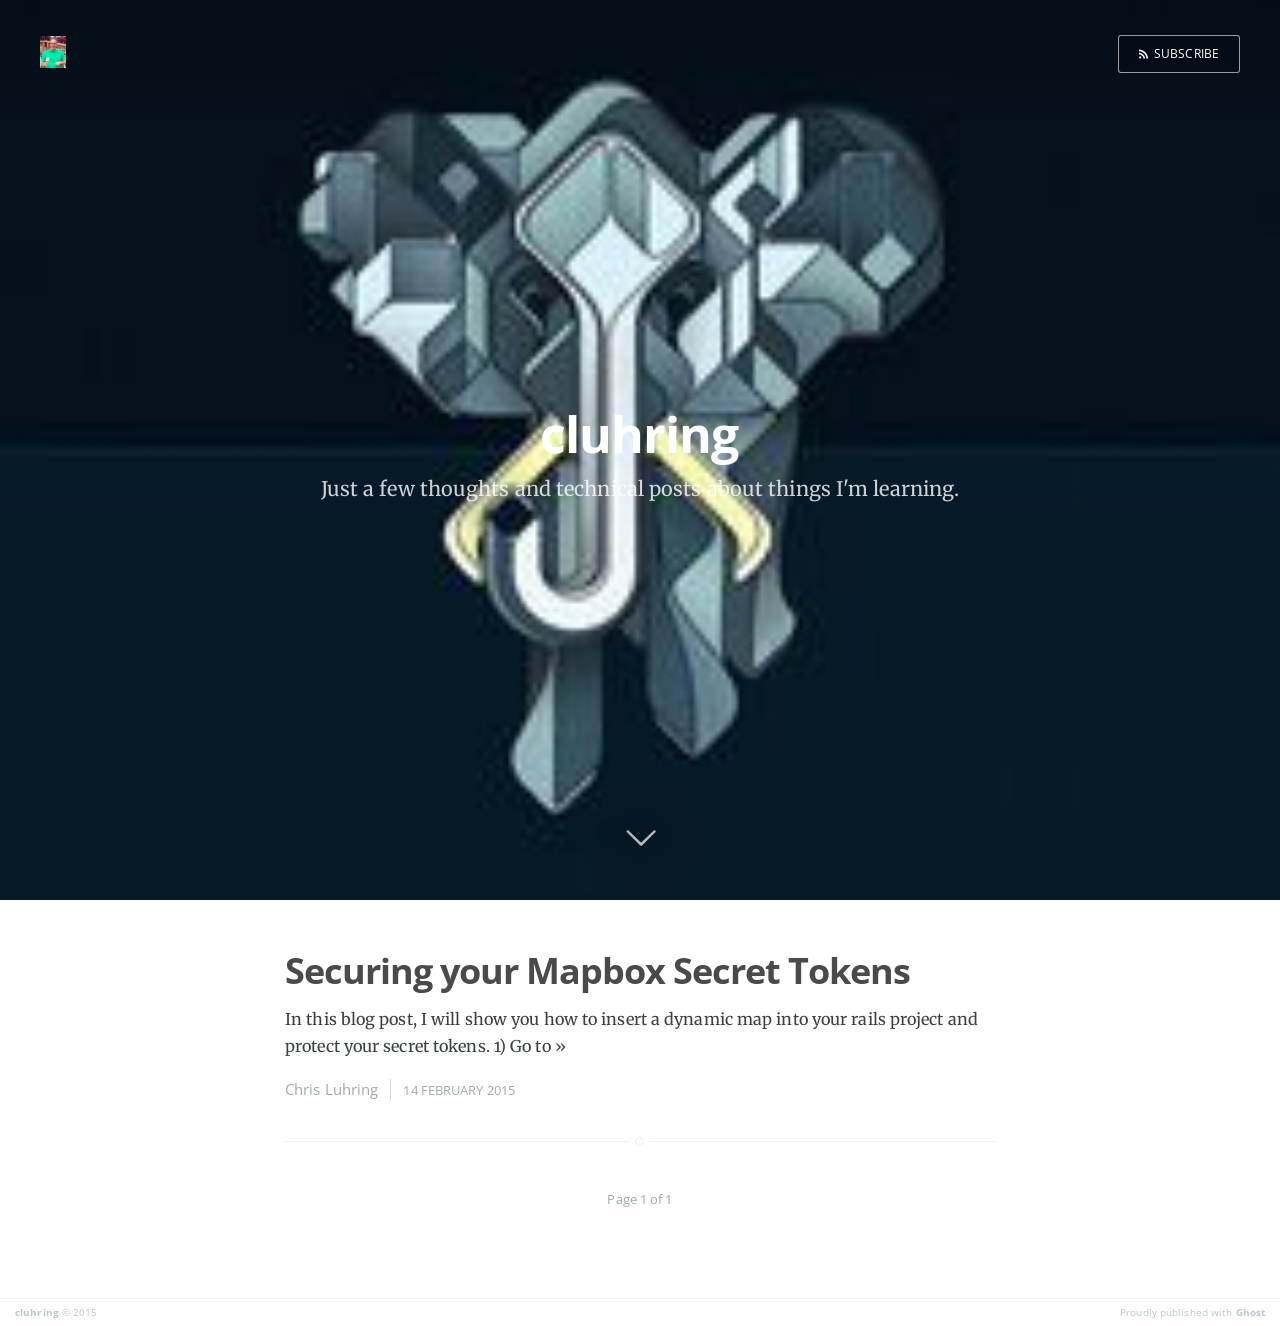
==== index.html @ e5c7f3c8 "my first ghost blogpost" ====
<head>
    <meta charset="utf-8">
    <meta http-equiv="X-UA-Compatible" content="IE=edge">

    <title>cluhring</title>
    <meta name="description" content="Just a few thoughts and technical posts about things I'm learning.">

    <meta name="HandheldFriendly" content="True">
    <meta name="viewport" content="width=device-width, initial-scale=1.0">

    <link rel="shortcut icon" href="favicon.ico">

    <link rel="stylesheet" type="text/css" href="assets/css/screen.css?v=d497b4881d">
    <link rel="stylesheet" type="text/css" href="http://fonts.googleapis.com/css?family=Merriweather:300,700,700italic,300italic%7COpen+Sans:700,400">

    <link rel="canonical" href="http://localhost:2368/">
    <meta name="generator" content="Ghost 0.5">
    <link rel="alternate" type="application/rss+xml" title="cluhring" href="http://localhost:2368/rss/">
</head>
<body class="home-template">

    
<header class="main-header " style="background-image: url(content/images/2015/02/option4.jpg)">
    <nav class="main-nav overlay clearfix">
        <a class="blog-logo" href="http://localhost:2368"><img src="content/images/2015/02/ICE-CREAM.jpeg" alt="Blog Logo"></a>
        <a class="subscribe-button icon-feed" href="http://localhost:2368/rss/">Subscribe</a>
    </nav>
    <div class="vertical">
        <div class="main-header-content inner">
            <h1 class="page-title">cluhring</h1>
            <h2 class="page-description">Just a few thoughts and technical posts about things I'm learning.</h2>
        </div>
    </div>
    <a class="scroll-down icon-arrow-left" href="index.html#content" data-offset="-45"><span class="hidden">Scroll Down</span></a>
</header>

<main id="content" class="content" role="main">

    <div class="extra-pagination inner">
        <nav class="pagination" role="navigation">
        <span class="page-number">Page 1 of 1</span>
    </nav>
    </div>
    
    <article class="post featured">
        <header class="post-header">
            <h2 class="post-title"><a href="2015/02/14/securing-your-mapbox-secret-tokens/">Securing your Mapbox Secret Tokens</a></h2>
        </header>
        <section class="post-excerpt">
            <p>In this blog post, I will show you how to insert a dynamic map into your rails project and protect your secret tokens. 1) Go to <a class="read-more" href="2015/02/14/securing-your-mapbox-secret-tokens/">»</a></p>
        </section>
        <footer class="post-meta">
            
            <a href="author/chris/">Chris Luhring</a>
            
            <time class="post-date" datetime="2015-02-14">14 February 2015</time>
        </footer>
    </article>
    
    <nav class="pagination" role="navigation">
        <span class="page-number">Page 1 of 1</span>
    </nav>

</main>

    <footer class="site-footer clearfix">
         <section class="copyright"><a href="http://localhost:2368">cluhring</a> © 2015</section>
         <section class="poweredby">Proudly published with <a href="https://ghost.org">Ghost</a></section>
    </footer>

    <script src="public/jquery.js?v=d497b4881d"></script>

    <script type="text/javascript" src="assets/js/jquery.fitvids.js?v=d497b4881d"></script>
    <script type="text/javascript" src="assets/js/index.js?v=d497b4881d"></script>

</body>
---- assets/css/screen.css ----
/* ==========================================================================
   Table of Contents
   ========================================================================== */

/*

    0.  Normalize
    1.  Icons
    2.  General
    3.  Utilities
    4.  General
    5.  Single Post
    6.  Tag Archive
    7.  Third Party Elements
    8.  Pagination
    9.  Footer
    10. Media Queries (Tablet)
    11. Media Queries (Mobile)
    12. Animations

*/

/* ==========================================================================
   0. Normalize.css v2.1.3 | MIT License | git.io/normalize | (minified)
   ========================================================================== */

article, aside, details,
figcaption, figure,
footer, header, hgroup,
main, nav, section,
summary { display: block; }
audio, canvas, video { display: inline-block; }
audio:not([controls]) { display: none; height: 0; }
[hidden], template { display: none; }
html {
   font-family: sans-serif;
   -ms-text-size-adjust: 100%;
   -webkit-text-size-adjust: 100%;
}
body { margin: 0; }
a { background: transparent; }
a:focus { outline: thin dotted; }
a:active, a:hover { outline: 0; }
h1 { font-size: 2em; margin: 0.67em 0; }
abbr[title] { border-bottom: 1px dotted; }
b, strong { font-weight: 700; }
dfn { font-style: italic; }
hr {
   -moz-box-sizing: content-box;
   box-sizing: content-box;
   height: 0;
}
mark { background: #FF0; color: #000; }
code, kbd, pre,
samp { font-family: monospace, serif; font-size: 1em; }
pre { white-space: pre-wrap; }
q { quotes: "\201C" "\201D" "\2018" "\2019"; }
small { font-size: 80%; }
sub, sup {
   font-size: 75%;
   line-height: 0;
   position: relative;
   vertical-align: baseline;
}
sup { top: -0.5em; }
sub { bottom: -0.25em; }
img { border: 0; }
svg:not(:root) { overflow: hidden; }
figure { margin: 0; }
fieldset {
   border: 1px solid #c0c0c0;
   margin: 0 2px;
   padding: 0.35em 0.625em 0.75em;
}
legend { border: 0; padding: 0; }
button, input, select,
textarea { font-family: inherit; font-size: 100%; margin: 0; }
button, input { line-height: normal; }
button, select { text-transform: none; }
button, html input[type="button"],
input[type="reset"], input[type="submit"] {
   -webkit-appearance: button;
   cursor: pointer;
}
button[disabled], html input[disabled] { cursor: default; }
input[type="checkbox"],
input[type="radio"] { box-sizing: border-box; padding: 0; }
input[type="search"] {
   -webkit-appearance: textfield;
   -moz-box-sizing: content-box;
   -webkit-box-sizing: content-box;
   box-sizing: content-box;
}
input[type="search"]::-webkit-search-cancel-button,
input[type="search"]::-webkit-search-decoration { -webkit-appearance: none; }
button::-moz-focus-inner,
input::-moz-focus-inner { border: 0; padding: 0; }
textarea { overflow: auto; vertical-align: top; }
table { border-collapse: collapse; border-spacing: 0; }


/* ==========================================================================
   1. Icons - Sets up the icon font and respective classes
   ========================================================================== */

/* Import the font file with the icons in it */
@font-face {
    font-family: "casper-icons";
    src:url("../fonts/casper-icons.eot");
    src:url("../fonts/casper-icons.eot?") format("embedded-opentype"),
        url("../fonts/casper-icons.woff") format("woff"),
        url("../fonts/casper-icons.ttf") format("truetype"),
        url("../fonts/casper-icons.svg") format("svg");
    font-weight: normal;
    font-style: normal;
}

/* Apply these base styles to all icons */
[class^="icon-"]:before, [class*=" icon-"]:before {
    font-family: "casper-icons", "Open Sans", sans-serif;
    speak: none;
    font-style: normal;
    font-weight: normal;
    font-variant: normal;
    text-transform: none;
    line-height: 1;
    text-decoration: none !important;
    -webkit-font-smoothing: antialiased;
    -moz-osx-font-smoothing: grayscale;
}

/* Each icon is created by inserting the correct character into the
   content of the :before pseudo element. Like a boss. */
.icon-ghost:before {
    content: "\f600";
}
.icon-feed:before {
    content: "\f601";
}
.icon-twitter:before {
    content: "\f602";
    font-size: 1.1em;
}
.icon-google-plus:before {
    content: "\f603";
}
.icon-facebook:before {
    content: "\f604";
}
.icon-arrow-left:before {
    content: "\f605";
}
.icon-stats:before {
    content: "\f606";
}
.icon-location:before {
    content: "\f607";
    margin-left: -3px; /* Tracking fix */
}
.icon-link:before {
    content: "\f608";
}


/* ==========================================================================
   2. General - Setting up some base styles
   ========================================================================== */

html {
    height: 100%;
    max-height: 100%;
    font-size: 62.5%;
    -webkit-tap-highlight-color: rgba(0, 0, 0, 0);
}

body {
    height: 100%;
    max-height: 100%;
    font-family: "Merriweather", serif;
    letter-spacing: 0.01rem;
    font-size: 1.8rem;
    line-height: 1.75em;
    color: #3A4145;
    -webkit-font-feature-settings: 'kern' 1;
    -moz-font-feature-settings: 'kern' 1;
    -o-font-feature-settings: 'kern' 1;
}

::-moz-selection {
    background: #D6EDFF;
}

::selection {
    background: #D6EDFF;
}

h1, h2, h3,
h4, h5, h6 {
    -webkit-font-feature-settings: 'dlig' 1, 'liga' 1, 'lnum' 1, 'kern' 1;
    -moz-font-feature-settings: 'dlig' 1, 'liga' 1, 'lnum' 1, 'kern' 1;
    -o-font-feature-settings: 'dlig' 1, 'liga' 1, 'lnum' 1, 'kern' 1;
    color: #2E2E2E;
    line-height: 1.15em;
    margin: 0 0 0.4em 0;
    font-family: "Open Sans", sans-serif;
}

h1 {
    font-size: 5rem;
    letter-spacing: -2px;
    text-indent: -3px;
}

h2 {
    font-size: 3.6rem;
    letter-spacing: -1px;
}

h3 {
    font-size: 3rem;
}

h4 {
    font-size: 2.5rem;
}

h5 {
    font-size: 2rem;
}

h6 {
    font-size: 2rem;
}

a {
    color: #4A4A4A;
    transition: color ease 0.3s;
}

a:hover {
    color: #111;
}

p, ul, ol, dl {
    -webkit-font-feature-settings: 'liga' 1, 'onum' 1, 'kern' 1;
    -moz-font-feature-settings: 'liga' 1, 'onum' 1, 'kern' 1;
    -o-font-feature-settings: 'liga' 1, 'onum' 1, 'kern' 1;
    margin: 0 0 1.75em 0;
}

ol, ul {
    padding-left: 3rem;
}

ol ol, ul ul,
ul ol, ol ul {
    margin: 0 0 0.4em 0;
    padding-left: 2em;
}

dl dt {
    float: left;
    width: 180px;
    overflow: hidden;
    clear: left;
    text-align: right;
    text-overflow: ellipsis;
    white-space: nowrap;
    font-weight: 700;
    margin-bottom: 1em;
}

dl dd {
    margin-left: 200px;
    margin-bottom: 1em
}

li {
    margin: 0.4em 0;
}

li li {
    margin: 0;
}

hr {
    display: block;
    height: 1px;
    border: 0;
    border-top: #EFEFEF 1px solid;
    margin: 3.2em 0;
    padding: 0;
}

blockquote {
    -moz-box-sizing: border-box;
    box-sizing: border-box;
    margin: 1.75em 0 1.75em -2.2em;
    padding: 0 0 0 1.75em;
    border-left: #4A4A4A 0.4em solid;
}

blockquote p {
    margin: 0.8em 0;
    font-style: italic;
}

blockquote small {
    display: inline-block;
    margin: 0.8em 0 0.8em 1.5em;
    font-size: 0.9em;
    color: #CCC;
}

blockquote small:before { content: "\2014 \00A0"; }

blockquote cite {
    font-weight: 700;
}

blockquote cite a { font-weight: normal; }

mark {
    background-color: #FFC336;
}

code, tt {
    padding: 1px 3px;
    font-family: Inconsolata, monospace, sans-serif;
    font-size: 0.85em;
    white-space: pre-wrap;
    border: #E3EDF3 1px solid;
    background: #F7FAFB;
    border-radius: 2px;
}

pre {
    -moz-box-sizing: border-box;
    box-sizing: border-box;
    margin: 0 0 1.75em 0;
    border: #E3EDF3 1px solid;
    width: 100%;
    padding: 10px;
    font-family: Inconsolata, monospace, sans-serif;
    font-size: 0.9em;
    white-space: pre;
    overflow: auto;
    background: #F7FAFB;
    border-radius: 3px;
}

pre code, tt {
    font-size: inherit;
    white-space: -moz-pre-wrap;
    white-space: pre-wrap;
    background: transparent;
    border: none;
    padding: 0;
}

kbd {
    display: inline-block;
    margin-bottom: 0.4em;
    padding: 1px 8px;
    border: #CCC 1px solid;
    color: #666;
    text-shadow: #FFF 0 1px 0;
    font-size: 0.9em;
    font-weight: 700;
    background: #F4F4F4;
    border-radius: 4px;
    box-shadow:
        0 1px 0 rgba(0, 0, 0, 0.2),
        0 1px 0 0 #fff inset;
}

table {
    -moz-box-sizing: border-box;
    box-sizing: border-box;
    margin: 1.75em 0;
    width: 100%;
    max-width: 100%;
    background-color: transparent;
}

table th,
table td {
    padding: 8px;
    line-height: 20px;
    text-align: left;
    vertical-align: top;
    border-top: #EFEFEF 1px solid;
}

table th { color: #000; }

table caption + thead tr:first-child th,
table caption + thead tr:first-child td,
table colgroup + thead tr:first-child th,
table colgroup + thead tr:first-child td,
table thead:first-child tr:first-child th,
table thead:first-child tr:first-child td {
    border-top: 0;
}

table tbody + tbody { border-top: #EFEFEF 2px solid; }

table table table { background-color: #FFF; }

table tbody > tr:nth-child(odd) > td,
table tbody > tr:nth-child(odd) > th {
    background-color: #F6F6F6;
}

table.plain tbody > tr:nth-child(odd) > td,
table.plain tbody > tr:nth-child(odd) > th {
   background: transparent;
}

iframe, .fluid-width-video-wrapper {
    display: block;
    margin: 1.75em 0;
}

/* When a video is inside the fitvids wrapper, drop the
margin on the iframe, cause it breaks stuff. */
.fluid-width-video-wrapper iframe {
    margin: 0;
}


/* ==========================================================================
   3. Utilities - These things get used a lot
   ========================================================================== */

/* Clears shit */
.clearfix:before,
.clearfix:after {
    content: " ";
    display: table;
}
.clearfix:after { clear: both; }
.clearfix { *zoom: 1; }

/* Hides shit */
.hidden {
    text-indent: -9999px;
    visibility: hidden;
    display: none;
}

/* Creates a responsive wrapper that makes our content scale nicely */
.inner {
    position: relative;
    width: 80%;
    max-width: 710px;
    margin: 0 auto;
}

/* Centres vertically yo. (IE8+) */
.vertical {
    display: table-cell;
    vertical-align: middle;
}


/* ==========================================================================
   4. General - The main styles for the the theme
   ========================================================================== */

/* Big cover image on the home page */
.main-header {
    position: relative;
    display: table;
    width: 100%;
    height: 100%;
    margin-bottom: 5rem;
    text-align: center;
    background: #222 no-repeat center center;
    background-size: cover;
    overflow: hidden;
}

.main-header .inner {
    width: 80%;
}

.main-nav {
    position: relative;
    padding: 35px 40px;
    margin: 0 0 30px 0;
}

.main-nav a {
    text-decoration: none;
    font-family: 'Open Sans', sans-serif;
}

/* Create a bouncing scroll-down arrow on homepage with cover image */
.scroll-down {
    display: block;
    position: absolute;
    z-index: 100;
    bottom: 45px;
    left: 50%;
    margin-left: -16px;
    width: 34px;
    height: 34px;
    font-size: 34px;
    text-align: center;
    text-decoration: none;
    color: rgba(255,255,255,0.7);
    -webkit-transform: rotate(-90deg);
    transform: rotate(-90deg);
    -webkit-animation: bounce 4s 2s infinite;
    animation: bounce 4s 2s infinite;
}

/* Stop it bouncing and increase contrast when hovered */
.scroll-down:hover {
    color: #fff;
    -webkit-animation: none;
    animation: none;
}

/* Put a semi-opaque radial gradient behind the icon to make it more visible
   on photos which happen to have a light background. */
.home-template .main-header:after {
    display: block;
    content: " ";
    width: 150px;
    height: 130px;
    border-radius: 100%;
    position: absolute;
    bottom: 0;
    left: 50%;
    margin-left: -75px;
    background: -moz-radial-gradient(center, ellipse cover,  rgba(0,0,0,0.15) 0%, rgba(0,0,0,0) 70%, rgba(0,0,0,0) 100%);
    background: -webkit-gradient(radial, center center, 0px, center center, 100%, color-stop(0%,rgba(0,0,0,0.15)), color-stop(70%,rgba(0,0,0,0)), color-stop(100%,rgba(0,0,0,0)));
    background: -webkit-radial-gradient(center, ellipse cover,  rgba(0,0,0,0.15) 0%,rgba(0,0,0,0) 70%,rgba(0,0,0,0) 100%);
    background: radial-gradient(ellipse at center,  rgba(0,0,0,0.15) 0%,rgba(0,0,0,0) 70%,rgba(0,0,0,0) 100%);
}

/* Hide when there's no cover image or on page2+ */
.no-cover .scroll-down,
.no-cover.main-header:after,
.archive-template .scroll-down,
.archive-template .main-header:after {
    display: none
}

/* Appears in the top right corner of your home page */
.blog-logo {
    display: block;
    float: left;
    background: none !important;
    border: none !important;
}

.blog-logo img {
    -webkit-box-sizing: border-box;
    -moz-box-sizing: border-box;
    box-sizing: border-box;
    display: block;
    height: 38px;
    padding: 1px 0 5px 0;
    width: auto;
}

.back-button {
    -webkit-box-sizing: border-box;
    -moz-box-sizing: border-box;
    box-sizing: border-box;
    display: inline-block;
    float: left;
    height: 38px;
    padding: 0 15px 0 10px;
    border: transparent 1px solid;
    color: #9EABB3;
    text-align: center;
    font-size: 12px;
    text-transform: uppercase;
    line-height: 35px;
    border-radius: 3px;
    background: rgba(0,0,0,0.1);
    transition: all ease 0.3s;
}
.back-button:before {
    position: relative;
    bottom: -2px;
    font-size: 13px;
    line-height: 0;
    margin-right: 8px;
}

.subscribe-button {
    -webkit-box-sizing: border-box;
    -moz-box-sizing: border-box;
    box-sizing: border-box;
    display: inline-block;
    float: right;
    height: 38px;
    padding: 0 20px;
    border: transparent 1px solid;
    color: #9EABB3;
    text-align: center;
    font-size: 12px;
    text-transform: uppercase;
    line-height: 35px;
    white-space: nowrap;
    border-radius: 3px;
    background: rgba(0,0,0,0.1);
    transition: all ease 0.3s;
}
.subscribe-button:before {
    font-size: 9px;
    margin-right: 6px;
}

/* Special styles when overlaid on an image*/
.main-nav.overlay {
    position: absolute;
    top: 0;
    left: 0;
    right: 0;
    height: 70px;
    border: none;
    background: -moz-linear-gradient(top, rgba(0,0,0,0.2) 0%, rgba(0,0,0,0) 100%);
    background: -webkit-gradient(linear, left top, left bottom, color-stop(0%,rgba(0,0,0,0.2)), color-stop(100%,rgba(0,0,0,0)));
    background: -webkit-linear-gradient(top, rgba(0,0,0,0.2) 0%,rgba(0,0,0,0) 100%);
    background: linear-gradient(to bottom, rgba(0,0,0,0.2) 0%,rgba(0,0,0,0) 100%);
}
.no-cover .main-nav.overlay,
.no-cover .back-button,
.no-cover .subscribe-button {
    background: none;
}

.main-nav.overlay a {
    color: #fff;
}

.main-nav.overlay .back-button,
.main-nav.overlay .subscribe-button {
    border-color: rgba(255,255,255,0.6);
}

.main-nav.overlay a:hover {
    color: #222;
    border-color: #fff;
    background: #fff;
    transition: all 0.1s ease;
}

/* Add a border to the buttons on hover */
.back-button:hover,
.subscribe-button:hover {
    border-color: #bfc8cd;
    color: #9EABB3;
}

/* The details of your blog. Defined in ghost/settings/ */
.page-title {
    margin: 10px 0 10px 0;
    font-size: 5rem;
    letter-spacing: -1px;
    font-weight: 700;
    font-family: "Open Sans", sans-serif;
    color: #fff;
}

.page-description {
    margin: 0;
    font-size: 2rem;
    line-height: 1.5em;
    font-weight: 400;
    font-family: "Merriweather", serif;
    letter-spacing: 0.01rem;
    color: rgba(255,255,255,0.8);
}

.no-cover.main-header {
    min-height: 160px;
    max-height: 40%;
    background: #f5f8fa;
}

.no-cover .page-title {
    color: rgba(0,0,0,0.8);
}

.no-cover .page-description {
    color: rgba(0,0,0,0.5);
}

.no-cover .main-nav.overlay .back-button,
.no-cover .main-nav.overlay .subscribe-button {
    color: rgba(0,0,0,0.4);
    border-color: rgba(0,0,0,0.3);
}

/* Add subtle load-in animation for content on the home page */
.home-template .page-title {
    -webkit-animation: fade-in-down 0.6s;
    animation: fade-in-down 0.6s;
    -webkit-animation-delay: 0.2s;
    animation-delay: 0.2s;
}
.home-template .page-description {
    -webkit-animation: fade-in-down 0.9s;
    animation: fade-in-down 0.9s;
    -webkit-animation-delay: 0.1s;
    animation-delay: 0.1s;
}

/* Every post, on every page, gets this style on its <article> tag */
.post {
    position: relative;
    width: 80%;
    max-width: 710px;
    margin: 4rem auto;
    padding-bottom: 4rem;
    border-bottom: #EBF2F6 1px solid;
    word-break: break-word;
    hyphens: auto;
}

/* Add a little circle in the middle of the border-bottom on our .post
   just for the lolz and stylepoints. */
.post:after {
    display: block;
    content: "";
    width: 7px;
    height: 7px;
    border: #E7EEF2 1px solid;
    position: absolute;
    bottom: -5px;
    left: 50%;
    margin-left: -5px;
    background: #FFF;
    -webkit-border-radius: 100%;
    -moz-border-radius: 100%;
    border-radius: 100%;
    box-shadow: #FFF 0 0 0 5px;
}

body:not(.post-template) .post-title {
    font-size: 3.6rem;
}

.post-title a {
    text-decoration: none;
}

.post-excerpt p {
    margin: 0;
    font-size: 0.9em;
    line-height: 1.7em;
}

.read-more {
    text-decoration: none;
}

.post-meta {
    display: block;
    margin: 1.75rem 0 0 0;
    font-family: "Open Sans", sans-serif;
    font-size: 1.5rem;
    line-height: 2.2rem;
    color: #9EABB3;
}

.author-thumb {
    width: 24px;
    height: 24px;
    float: left;
    margin-right: 9px;
    border-radius: 100%;
}

.post-meta a {
    color: #9EABB3;
    text-decoration: none;
}

.post-meta a:hover {
    text-decoration: underline;
}

.user-meta {
    position: relative;
    padding: 0.3rem 40px 0 100px;
    min-height: 77px;
}

.post-date {
    display: inline-block;
    margin-left: 8px;
    padding-left: 12px;
    border-left: #d5dbde 1px solid;
    text-transform: uppercase;
    font-size: 1.3rem;
    white-space: nowrap;
}

.user-image {
    position: absolute;
    top: 0;
    left: 0;
}

.user-name {
    display: block;
    font-weight: 700;
}

.user-bio {
    display: block;
    max-width: 440px;
    font-size: 1.4rem;
    line-height: 1.5em;
}

.publish-meta {
    position: absolute;
    top: 0;
    right: 0;
    padding: 4.3rem 0 4rem 0;
    text-align: right;
}

.publish-heading {
    display: block;
    font-weight: 700;
}

.publish-date {
    display: block;
    font-size: 1.4rem;
    line-height: 1.5em;
}


/* ==========================================================================
   5. Single Post - When you click on an individual post
   ========================================================================== */

.post-template .post-header {
   margin-bottom: 3.4rem;
}

.post-template .post-title {
    margin-bottom: 0;
}

.post-template .post-meta {
    margin: 0;
}

.post-template .post-date {
    padding: 0;
    margin: 0;
    border: none;
}

/* Stop .full-img from creating horizontal scroll - slight hack due to
   imperfections with browser width % calculations and rounding */
.post-template .content {
    overflow: hidden;
}

/* Tweak the .post wrapper style */
.post-template .post {
    margin-top: 0;
    border-bottom: none;
    padding-bottom: 0;
}

/* Kill that stylish little circle that was on the border, too */
.post-template .post:after {
    display: none;
}

/* Keep images centred and within the bounds of the post-width */
.post-content img {
    display: block;
    max-width: 100%;
    height: auto;
    margin: 0 auto;
    padding: 0.6em 0;
}

/* Break out larger images to be wider than the main text column
   the class is applied with jQuery */
.post-content .full-img {
    width: 126%;
    max-width: none;
    margin: 0 -13%;
}

/* The author credit area after the post */
.post-footer {
    position: relative;
    margin: 6rem 0 0 0;
    padding: 6rem 0 0 0;
    border-top: #EBF2F6 1px solid;
}

.post-footer h4 {
    font-size: 1.8rem;
    margin: 0;
}

.post-footer p {
    margin: 1rem 0;
    font-size: 1.4rem;
    line-height: 1.75em;
}

/* list of author links - location / url */
.author-meta {
    padding: 0;
    margin: 0;
    list-style: none;
    font-size: 1.4rem;
    line-height: 1;
    font-style: italic;
    color: #9EABB3;
}

.author-meta a {
    color: #9EABB3;
}
.author-meta a:hover {
    color: #111;
}

/* Create some space to the right for the share links */
.post-footer .author {
    margin-right: 180px;
}

.post-footer h4 a {
    color: #2e2e2e;
    text-decoration: none;
}

.post-footer h4 a:hover {
    text-decoration: underline;
}

/* Drop the share links in the space to the right.
   Doing it like this means it's easier for the author bio
   to be flexible at smaller screen sizes while the share
   links remain at a fixed width the whole time */
.post-footer .share {
    position: absolute;
    top: 6rem;
    right: 0;
    width: 140px;
}

.post-footer .share a {
    font-size: 1.8rem;
    display: inline-block;
    margin: 1rem 1.6rem 1.6rem 0;
    color: #BBC7CC;
    text-decoration: none;
}

.post-footer .share a:hover {
    color: #50585D;
}

/* The subscribe icon on the footer */
.subscribe {
    width: 28px;
    height: 28px;
    position: absolute;
    top: -14px;
    left: 50%;
    margin-left: -15px;
    border: #EBF2F6 1px solid;
    text-align: center;
    line-height: 2.4rem;
    border-radius: 50px;
    background: #FFF;
    transition: box-shadow 0.5s;
}

/* The RSS icon, inserted via icon font */
.subscribe:before {
    color: #D2DEE3;
    font-size: 10px;
    position: absolute;
    top: 2px;
    left: 9px;
    font-weight: 700;
    transition: color 0.5s ease;
}

/* Add a box shadow to on hover */
.subscribe:hover {
    box-shadow: rgba(0,0,0,0.05) 0 0 0 3px;
    transition: box-shadow 0.25s;
}

.subscribe:hover:before {
    color: #50585D;
}

/* CSS tooltip saying "Subscribe!" - initially hidden */
.tooltip {
    opacity: 0;
    display: block;
    width: 53px;
    padding: 4px 8px 5px 8px;
    position:absolute;
    top: -23px;
    left: -21px;
    color: rgba(255,255,255,0.9);
    font-size: 1.1rem;
    line-height: 1em;
    text-align: center;
    background: #50585D;
    border-radius: 20px;
    box-shadow: 0 1px 4px rgba(0,0,0,0.1);
    transition: opacity 0.3s ease, top 0.3s ease;
}

/* The little chiclet arrow under the tooltip, pointing down */
.tooltip:after {
    content: " ";
    border-width: 5px 5px 0 5px;
    border-style: solid;
    border-color: #50585D transparent;
    display: block;
    position: absolute;
    bottom: -4px;
    left: 50%;
    margin-left: -5px;
    z-index: 220;
    width: 0;
}

/* On hover, show the tooltip! */
.subscribe:hover .tooltip {
    opacity: 1;
    top: -33px;
}

/* ==========================================================================
   6. Author profile
   ========================================================================== */

.post-head.main-header {
    height: 65%;
    min-height: 180px;
}

.no-cover.post-head.main-header {
    height: 85px;
    min-height: 0;
    margin-bottom: 0;
    background: transparent;
}

.tag-head.main-header {
    height: 40%;
    min-height: 180px;
}

.author-head.main-header {
    height: 40%;
    min-height: 180px;
}

.no-cover.author-head.main-header {
    height: 10%;
    min-height: 100px;
    background: transparent;
}

.author-profile {
    padding: 0 15px 5rem 15px;
    border-bottom: #EBF2F6 1px solid;
    text-align: center;
}

/* Add a little circle in the middle of the border-bottom */
.author-profile:after {
    display: block;
    content: "";
    width: 7px;
    height: 7px;
    border: #E7EEF2 1px solid;
    position: absolute;
    bottom: -5px;
    left: 50%;
    margin-left: -5px;
    background: #FFF;
    -webkit-border-radius: 100%;
    -moz-border-radius: 100%;
    border-radius: 100%;
    box-shadow: #FFF 0 0 0 5px;
}

.author-image {
    -webkit-box-sizing: border-box;
    -moz-box-sizing: border-box;
    box-sizing: border-box;
    display: block;
    position: absolute;
    top: -40px;
    left: 50%;
    margin-left: -40px;
    width: 80px;
    height: 80px;
    border-radius: 100%;
    overflow: hidden;
    padding: 6px;
    background: #fff;
    z-index: 2;
    box-shadow: #E7EEF2 0 0 0 1px;
}

.author-image .img {
    position: relative;
    display: block;
    width: 100%;
    height: 100%;
    background-size: cover;
    background-position: center center;
    border-radius: 100%;
}

.author-profile .author-image {
    position: relative;
    left: auto;
    top: auto;
    width: 120px;
    height: 120px;
    padding: 3px;
    margin: -100px auto 0 auto;
    box-shadow: none;
}

.author-title {
    margin: 1.5rem 0 1rem;
}

.author-bio {
    font-size: 1.8rem;
    line-height: 1.5em;
    font-weight: 200;
    color: #50585D;
    letter-spacing: 0;
    text-indent: 0;
}

.author-meta {
    margin: 1.6rem 0;
}
/* Location, website, and link */
.author-profile .author-meta {
    margin: 2rem 0;
    font-family: "Merriweather", serif;
    letter-spacing: 0.01rem;
    font-size: 1.7rem;
}
.author-meta span {
    display: inline-block;
    margin: 0 2rem 1rem 0;
    word-wrap: break-word;
}
.author-meta a {
    text-decoration: none;
}

/* Turn off meta for page2+ to make room for extra
   pagination prev/next links */
.archive-template .author-profile .author-meta {
    display: none;
}

/* ==========================================================================
   7. Third Party Elements - Embeds from other services
   ========================================================================== */

/* Github */
.gist table {
    margin: 0;
    font-size: 1.4rem;
}
.gist .line-number {
    min-width: 25px;
    font-size: 1.1rem;
}

/* Pastebin */
.content .embedPastebin {
    margin-bottom: 1.75em;
}

/* ==========================================================================
   8. Pagination - Tools to let you flick between pages
   ========================================================================== */

/* The main wrapper for our pagination links */
.pagination {
    position: relative;
    width: 80%;
    max-width: 710px;
    margin: 4rem auto;
    font-family: "Open Sans", sans-serif;
    font-size: 1.3rem;
    color: #9EABB3;
    text-align: center;
}

.pagination a {
    color: #9EABB3;
    transition: all 0.2s ease;
}

/* Push the previous/next links out to the left/right */
.older-posts,
.newer-posts {
    position: absolute;
    display: inline-block;
    padding: 0 15px;
    border: #bfc8cd 1px solid;
    text-decoration: none;
    border-radius: 4px;
    transition: border ease 0.3s;
}

.older-posts {
    right: 0;
}

.page-number {
    display: inline-block;
    padding: 2px 0;
    min-width: 100px;
}

.newer-posts {
    left: 0;
}

.older-posts:hover,
.newer-posts:hover {
    color: #889093;
    border-color: #98a0a4;
}

.extra-pagination {
    display: none;
    border-bottom: #EBF2F6 1px solid;
}
.extra-pagination:after {
    display: block;
    content: "";
    width: 7px;
    height: 7px;
    border: #E7EEF2 1px solid;
    position: absolute;
    bottom: -5px;
    left: 50%;
    margin-left: -5px;
    background: #FFF;
    -webkit-border-radius: 100%;
    -moz-border-radius: 100%;
    border-radius: 100%;
    box-shadow: #FFF 0 0 0 5px;
}
.extra-pagination .pagination {
    width: auto;
}

/* On page2+ make all the headers smaller */
.archive-template .main-header {
    max-height: 30%;
}

/* On page2+ show extra pagination controls at the top of post list */
.archive-template .extra-pagination {
    display: block;
}


/* ==========================================================================
   9. Footer - The bottom of every page
   ========================================================================== */

.site-footer {
    position: relative;
    margin: 8rem 0 0 0;
    padding: 0.5rem 15px;
    border-top: #EBF2F6 1px solid;
    font-family: "Open Sans", sans-serif;
    font-size: 1rem;
    line-height: 1.75em;
    color: #BBC7CC;
}

.site-footer a {
    color: #BBC7CC;
    text-decoration: none;
    font-weight: bold;
}

.site-footer a:hover {
    color: #50585D;
}

.poweredby {
    display: block;
    width: 45%;
    float: right;
    text-align: right;
}

.copyright {
    display: block;
    width: 45%;
    float: left;
}


/* ==========================================================================
   10. Media Queries - Smaller than 900px
   ========================================================================== */

@media only screen and (max-width: 900px) {

    .main-nav {
        padding: 15px;
    }

    blockquote {
        margin-left: 0;
    }

    .main-header {
        -webkit-box-sizing: border-box;
        -moz-box-sizing: border-box;
        box-sizing: border-box;
        height: auto;
        min-height: 240px;
        height: 60%;
        padding: 15% 0;
    }

    .scroll-down,
    .home-template .main-header:after { display: none; }

    .archive-template .main-header {
        min-height: 180px;
        padding: 10% 0;
    }

    .blog-logo img {
        padding: 4px 0;
    }

    .page-title {
        font-size: 4rem;
        letter-spacing: -1px;
    }

    .page-description {
        font-size: 1.8rem;
        line-height: 1.5em;
    }

    .post {
        font-size: 0.95em
    }

    body:not(.post-template) .post-title {
        font-size: 3.2rem;
    }

    hr {
        margin: 2.4em 0;
    }

    ol, ul {
        padding-left: 2em;
    }

    h1 {
        font-size: 4.5rem;
        text-indent: -2px;
    }

    h2 {
        font-size: 3.6rem;
    }

    h3 {
        font-size: 3.1rem;
    }

    h4 {
        font-size: 2.5rem;
    }

    h5 {
        font-size: 2.2rem;
    }

    h6 {
        font-size: 1.8rem;
    }

    .author-profile {
        padding-bottom: 4rem;
    }

    .author-profile .author-bio {
        font-size: 1.6rem;
    }

    .author-meta span {
        display: block;
        margin: 1.5rem 0;
    }
    .author-profile .author-meta span {
        font-size: 1.6rem;
    }

    .post-head.main-header {
        height:45%;
    }

    .tag-head.main-header,
    .author-head.main-header {
        height: 30%;
    }

    .no-cover.post-head.main-header {
        height: 55px;
        padding: 0;
    }

    .no-cover.author-head.main-header {
        padding: 0;
    }

}


/* ==========================================================================
   11. Media Queries - Smaller than 500px
   ========================================================================== */

@media only screen and (max-width: 500px) {

    .main-header {
        margin-bottom: 15px;
        height: 40%;
    }

    .no-cover.main-header {
        height: 30%;
    }

    .archive-template .main-header {
        max-height: 20%;
        min-height: 160px;
        padding: 10% 0;
    }

    .main-nav {
        padding: 0;
        margin-bottom: 2rem;
        border-bottom: #e0e4e7 1px solid;
    }

    .blog-logo {
        padding: 10px 10px;
    }

    .blog-logo img {
        height: 26px;
    }

    .back-button,
    .subscribe-button {
        height: 44px;
        line-height: 41px;
        border-radius: 0;
        color: #2e2e2e;
        background: transparent;
    }
    .back-button:hover,
    .subscribe-button:hover {
        border-color: #ebeef0;
        color: #2e2e2e;
        background: #ebeef0;
    }

    .back-button {
        padding: 0 15px 0 10px;
    }

    .subscribe-button {
        padding: 0 12px;
    }

    .main-nav.overlay a:hover {
        color: #fff;
        border-color: transparent;
        background: transparent;
    }

    .no-cover .main-nav.overlay {
        background: none;
    }
    .no-cover .main-nav.overlay .back-button,
    .no-cover .main-nav.overlay .subscribe-button {
        border: none;
    }

    .main-nav.overlay .back-button,
    .main-nav.overlay .subscribe-button {
        border-color: transparent;
    }

    .blog-logo img {
        max-height: 80px;
    }

    .inner,
    .pagination {
        width: auto;
        margin: 2rem auto;
    }

    .post {
        width: auto;
        margin-top: 2rem;
        margin-bottom: 2rem;
        margin-left: 16px;
        margin-right: 16px;
        padding-bottom: 2rem;
        line-height: 1.65em;
    }

    .post-date {
        display: none;
    }

    .post-template .post-header {
        margin-bottom: 2rem;
    }

    .post-template .post-date {
        display: inline-block;
    }

    hr {
        margin: 1.75em 0;
    }

    p, ul, ol, dl {
        font-size: 0.95em;
        margin: 0 0 2.5rem 0;
    }

    .page-title {
        font-size: 3rem;
    }

    .post-excerpt p {
        font-size: 0.85em;
    }

    .page-description {
        font-size: 1.6rem;
    }

    h1, h2, h3,
    h4, h5, h6 {
        margin: 0 0 0.3em 0;
    }

    h1 {
        font-size: 2.8rem;
        letter-spacing: -1px;
    }

    h2 {
        font-size: 2.4rem;
        letter-spacing: 0;
    }

    h3 {
        font-size: 2.1rem;
    }

    h4 {
        font-size: 1.9rem;
    }

    h5 {
        font-size: 1.8rem;
    }

    h6 {
        font-size: 1.8rem;
    }

    body:not(.post-template) .post-title {
        font-size: 2.5rem;
    }

    .post-template .post {
        padding-bottom: 0;
        margin-bottom: 0;
    }

    .post-template .site-footer {
        margin-top: 0;
    }

    .post-content img {
        padding: 0;
    }

    .post-content .full-img {
        width: auto;
        width: calc(100% + 32px); /* expand with to image + margins */
        margin: 0 -16px; /* get rid of margins */
        min-width: 0;
        max-width: 112%; /* fallback when calc doesn't work */
    }

    .post-meta {
        font-size: 1.3rem;
        margin-top: 1rem;
    }

    .post-footer {
        padding: 5rem 0 3rem 0;
        text-align: center;
    }

    .post-footer .author {
        margin: 0 0 2rem 0;
        padding: 0 0 1.6rem 0;
        border-bottom: #EBF2F6 1px dashed;
    }

    .post-footer .share {
        position: static;
        width: auto;
    }

    .post-footer .share a {
        margin: 1.4rem 0.8rem 0 0.8rem;
    }

    .author-meta li {
        float: none;
        margin: 0;
        line-height: 1.75em;
    }

    .author-meta li:before {
        display: none;
    }

    .older-posts,
    .newer-posts {
        position: static;
        margin: 10px 0;
    }

    .page-number {
        display: block;
    }

    .site-footer {
        margin-top: 3rem;
    }

    .author-profile {
        padding-bottom: 2rem;
    }

    .post-head.main-header {
        height: 30%;
    }

    .tag-head.main-header,
    .author-head.main-header {
        height: 20%;
    }

    .author-profile .author-image {
        margin-top: -70px;
    }

    .author-profile .author-meta span {
        font-size: 1.4rem;
    }

    .archive-template .main-header .page-description {
        display: none;
    }

}


/* ==========================================================================
   12. Animations
   ========================================================================== */

/* Used to fade in title/desc on the home page */
@-webkit-keyframes fade-in-down {
    0% {
        opacity: 0;
        -webkit-transform: translateY(-10px);
        transform: translateY(-10px);
    }
    100% {
        opacity: 1;
        -webkit-transform: translateY(0);
        transform: translateY(0);
    }
}
@keyframes fade-in-down {
    0% {
        opacity: 0;
        -webkit-transform: translateY(-10px);
        transform: translateY(-10px);
    }
    100% {
        opacity: 1;
        -webkit-transform: translateY(0);
        transform: translateY(0);
    }
}

/* Used to bounce .scroll-down on home page */
@-webkit-keyframes bounce {
    0%, 10%, 25%, 40%, 50% {
        -webkit-transform: translateY(0) rotate(-90deg);
                transform: translateY(0) rotate(-90deg);
    }
    20% {
        -webkit-transform: translateY(-10px) rotate(-90deg);
                transform: translateY(-10px) rotate(-90deg);
    }
    30% {
        -webkit-transform: translateY(-5px) rotate(-90deg);
                transform: translateY(-5px) rotate(-90deg);
    }
}
@keyframes bounce {
    0%, 20%, 50%, 80%, 100% {
        -webkit-transform: translateY(0) rotate(-90deg);
                transform: translateY(0) rotate(-90deg);
    }
    40% {
        -webkit-transform: translateY(-10px) rotate(-90deg);
                transform: translateY(-10px) rotate(-90deg);
    }
    60% {
        -webkit-transform: translateY(-5px) rotate(-90deg);
                transform: translateY(-5px) rotate(-90deg);
    }
}


/* ==========================================================================
   End of file. Animations should be the last thing here. Do not add stuff
   below this point, or it will probably fuck everything up.
   ========================================================================== */
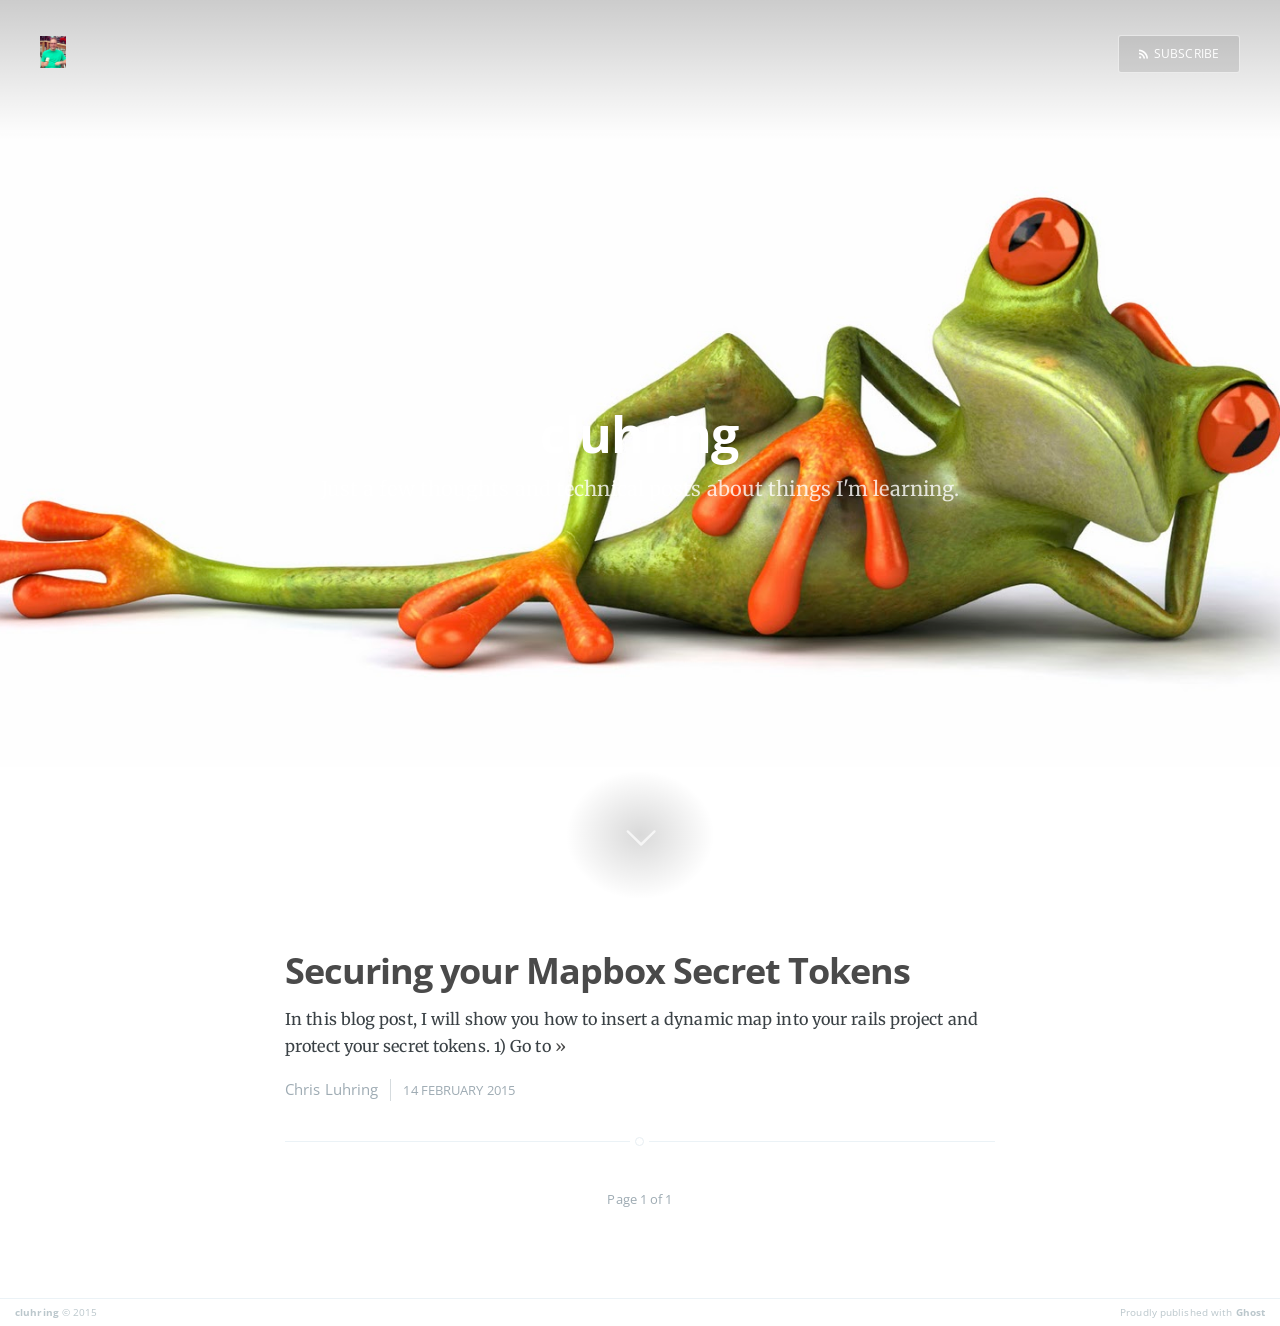
==== commit 940c28ce: "updated map/token blog" ====
--- a/index.html
+++ b/index.html
@@ -11,7 +11,7 @@
 
     <link rel="shortcut icon" href="favicon.ico">
 
-    <link rel="stylesheet" type="text/css" href="assets/css/screen.css?v=d497b4881d">
+    <link rel="stylesheet" type="text/css" href="assets/css/screen.css?v=331373b8f8">
     <link rel="stylesheet" type="text/css" href="http://fonts.googleapis.com/css?family=Merriweather:300,700,700italic,300italic%7COpen+Sans:700,400">
 
     <link rel="canonical" href="http://localhost:2368/">
@@ -21,10 +21,10 @@
 <body class="home-template">
 
     
-<header class="main-header " style="background-image: url(content/images/2015/02/option4.jpg)">
+<header class="main-header " style="background-image: url(content/images/2015/03/frog.jpg)">
     <nav class="main-nav overlay clearfix">
-        <a class="blog-logo" href="http://localhost:2368"><img src="content/images/2015/02/ICE-CREAM.jpeg" alt="Blog Logo"></a>
-        <a class="subscribe-button icon-feed" href="http://localhost:2368/rss/">Subscribe</a>
+        <a class="blog-logo" href="index.html"><img src="content/images/2015/02/ICE-CREAM.jpeg" alt="Blog Logo"></a>
+        <a class="subscribe-button icon-feed" href="rss/index.rss">Subscribe</a>
     </nav>
     <div class="vertical">
         <div class="main-header-content inner">
@@ -64,14 +64,15 @@
 
 </main>
 
+
     <footer class="site-footer clearfix">
-         <section class="copyright"><a href="http://localhost:2368">cluhring</a> © 2015</section>
+         <section class="copyright"><a href="index.html">cluhring</a> © 2015</section>
          <section class="poweredby">Proudly published with <a href="https://ghost.org">Ghost</a></section>
     </footer>
 
-    <script src="public/jquery.js?v=d497b4881d"></script>
+    <script src="public/jquery.js?v=331373b8f8"></script>
 
-    <script type="text/javascript" src="assets/js/jquery.fitvids.js?v=d497b4881d"></script>
-    <script type="text/javascript" src="assets/js/index.js?v=d497b4881d"></script>
+    <script type="text/javascript" src="assets/js/jquery.fitvids.js?v=331373b8f8"></script>
+    <script type="text/javascript" src="assets/js/index.js?v=331373b8f8"></script>
 
 </body>
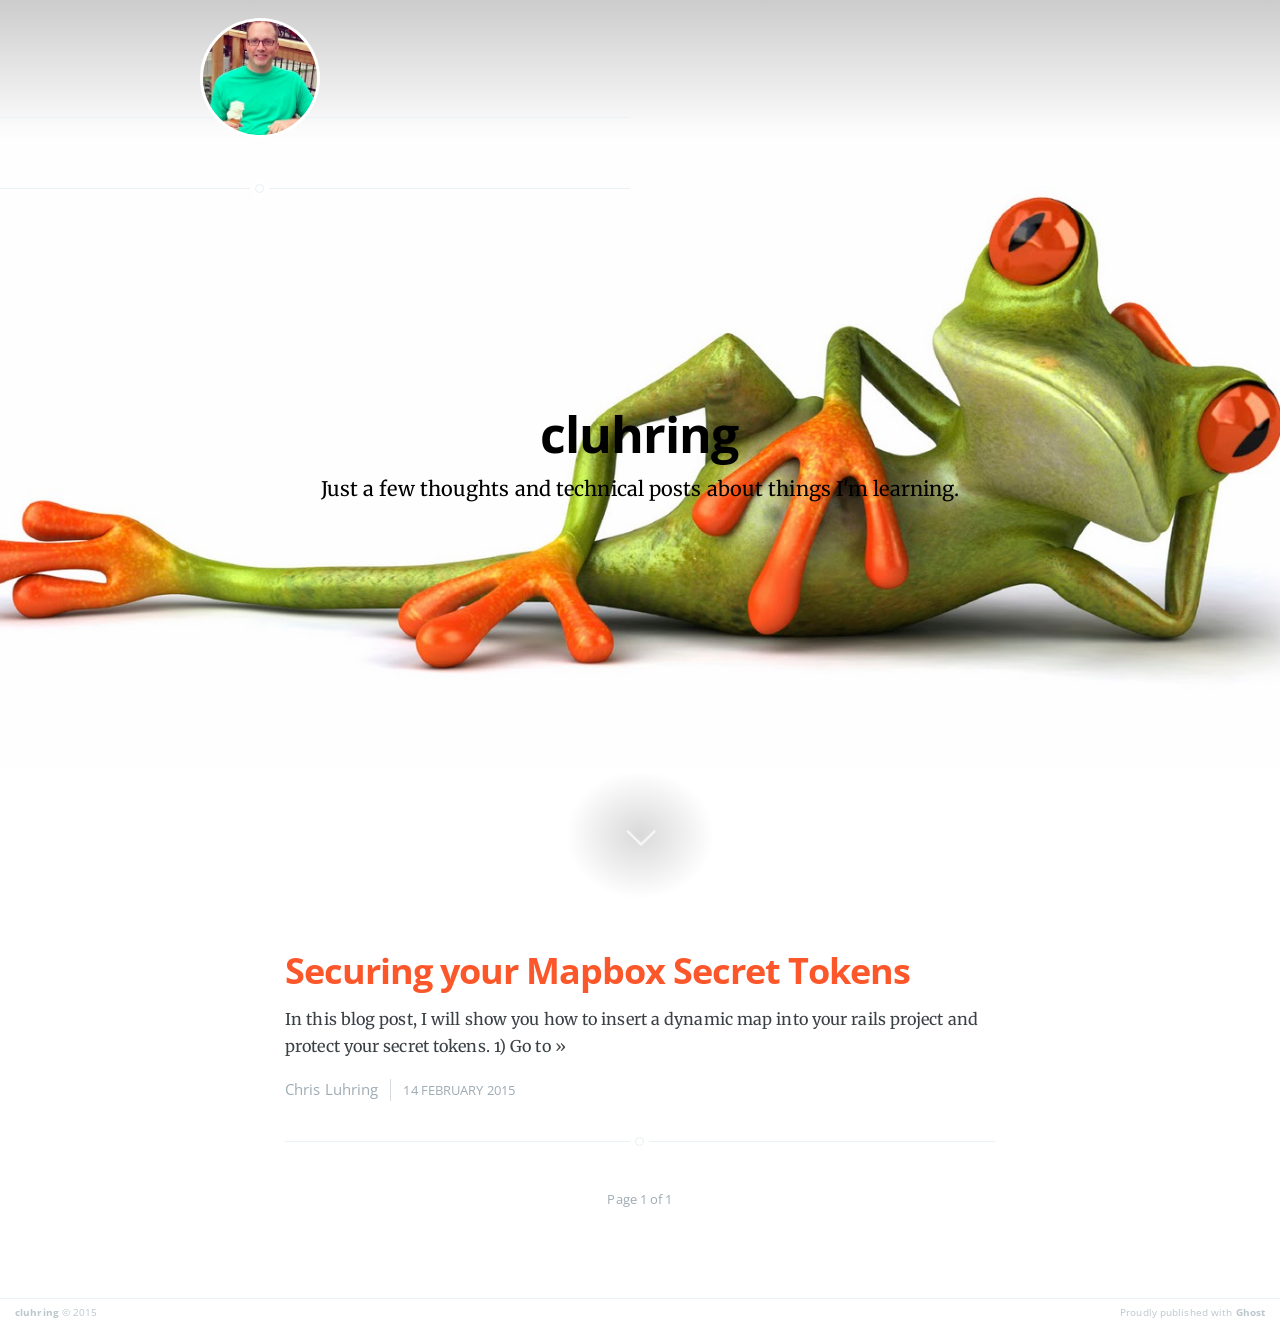
==== commit f78eac33: "formatted landing page" ====
--- a/index.html
+++ b/index.html
@@ -11,7 +11,7 @@
 
     <link rel="shortcut icon" href="favicon.ico">
 
-    <link rel="stylesheet" type="text/css" href="assets/css/screen.css?v=331373b8f8">
+    <link rel="stylesheet" type="text/css" href="assets/css/screen.css?v=af5983f78a">
     <link rel="stylesheet" type="text/css" href="http://fonts.googleapis.com/css?family=Merriweather:300,700,700italic,300italic%7COpen+Sans:700,400">
 
     <link rel="canonical" href="http://localhost:2368/">
@@ -23,8 +23,16 @@
     
 <header class="main-header " style="background-image: url(content/images/2015/03/frog.jpg)">
     <nav class="main-nav overlay clearfix">
-        <a class="blog-logo" href="index.html"><img src="content/images/2015/02/ICE-CREAM.jpeg" alt="Blog Logo"></a>
-        <a class="subscribe-button icon-feed" href="rss/index.rss">Subscribe</a>
+      <section class="author-profile inner">
+        <figure class=""><br>
+        <!-- <a class="img blog-logo" href="https://github.com/cluhring"><img src="/content/images/2015/02/ICE-CREAM.jpeg" alt="Blog Logo" /></a> -->
+        </figure>
+      </section>
+      <section class="author-profile inner">
+        <figure class="author-image">
+            <a class="img" style="background-image: url(content/images/2015/02/ICE-CREAM.jpeg)" href="https://github.com/cluhring"></a>
+        </figure>
+      </section>
     </nav>
     <div class="vertical">
         <div class="main-header-content inner">
@@ -70,9 +78,9 @@
          <section class="poweredby">Proudly published with <a href="https://ghost.org">Ghost</a></section>
     </footer>
 
-    <script src="public/jquery.js?v=331373b8f8"></script>
+    <script src="public/jquery.js?v=af5983f78a"></script>
 
-    <script type="text/javascript" src="assets/js/jquery.fitvids.js?v=331373b8f8"></script>
-    <script type="text/javascript" src="assets/js/index.js?v=331373b8f8"></script>
+    <script type="text/javascript" src="assets/js/jquery.fitvids.js?v=af5983f78a"></script>
+    <script type="text/javascript" src="assets/js/index.js?v=af5983f78a"></script>
 
 </body>
--- a/assets/css/screen.css
+++ b/assets/css/screen.css
@@ -637,7 +637,7 @@
 }
 
 .main-nav.overlay a {
-    color: #fff;
+    color: #FC572A;
 }
 
 .main-nav.overlay .back-button,
@@ -648,13 +648,13 @@
 .main-nav.overlay a:hover {
     color: #222;
     border-color: #fff;
-    background: #fff;
+    background: center top;
     transition: all 0.1s ease;
 }
 
 /* Add a border to the buttons on hover */
 .back-button:hover,
-.subscribe-button:hover {
+.subscribe-button:hover {0-
     border-color: #bfc8cd;
     color: #9EABB3;
 }
@@ -666,7 +666,12 @@
     letter-spacing: -1px;
     font-weight: 700;
     font-family: "Open Sans", sans-serif;
-    color: #fff;
+    color: #000000;
+}
+
+.author-profile {
+  float: left;
+  left: -150px;
 }
 
 .page-description {
@@ -676,7 +681,7 @@
     font-weight: 400;
     font-family: "Merriweather", serif;
     letter-spacing: 0.01rem;
-    color: rgba(255,255,255,0.8);
+    color: #000000;
 }
 
 .no-cover.main-header {
@@ -750,6 +755,7 @@
 
 .post-title a {
     text-decoration: none;
+    color: #FC572A;
 }
 
 .post-excerpt p {
